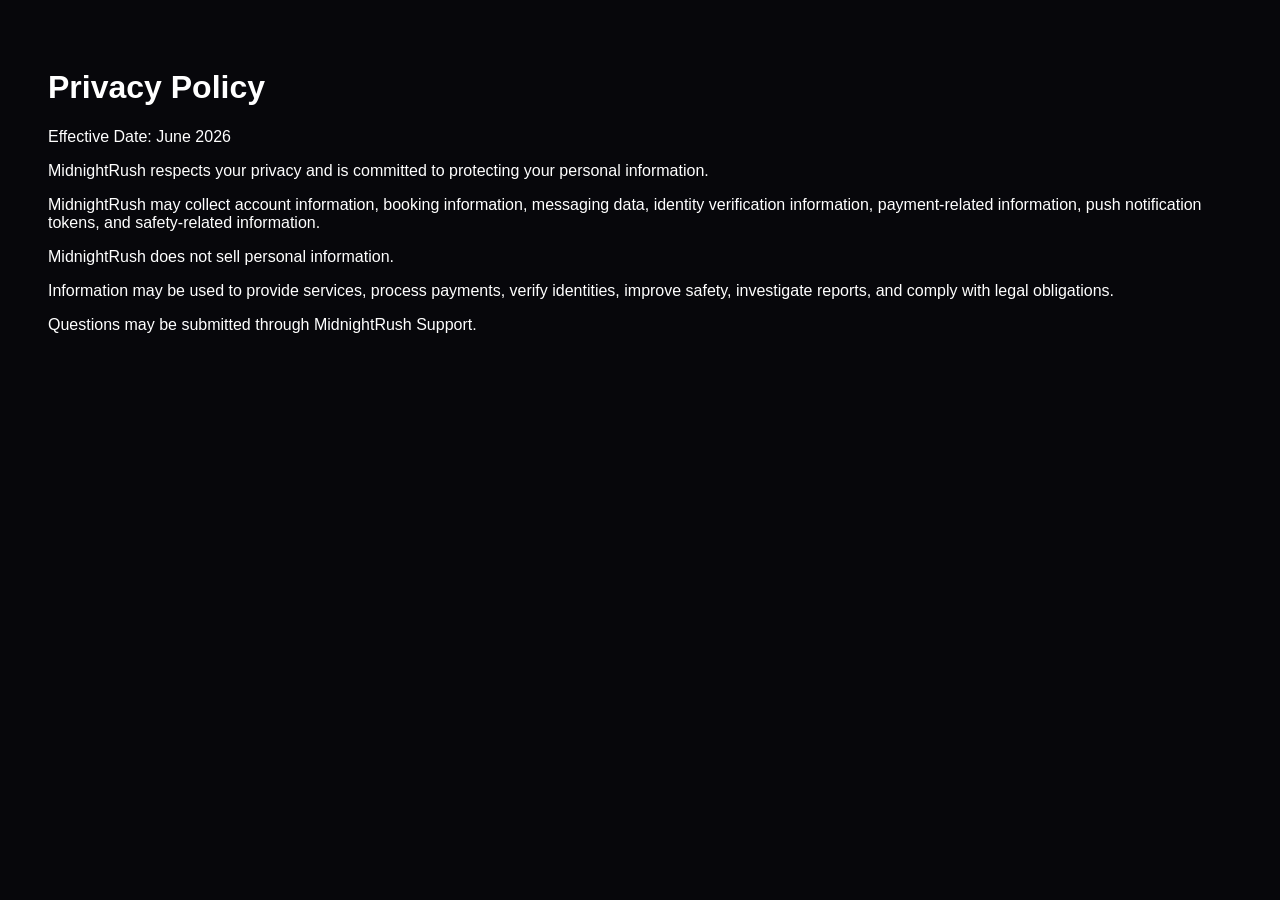
==== privacy.html @ 335557f6 "Create privacy.html" ====
<!DOCTYPE html>
<html>
<head>
<title>Privacy Policy</title>
</head>
<body style="font-family:Arial;background:#07070B;color:white;padding:40px;">
<h1>Privacy Policy</h1>

<p>Effective Date: June 2026</p>

<p>MidnightRush respects your privacy and is committed to protecting your personal information.</p>

<p>MidnightRush may collect account information, booking information, messaging data, identity verification information, payment-related information, push notification tokens, and safety-related information.</p>

<p>MidnightRush does not sell personal information.</p>

<p>Information may be used to provide services, process payments, verify identities, improve safety, investigate reports, and comply with legal obligations.</p>

<p>Questions may be submitted through MidnightRush Support.</p>

</body>
</html>
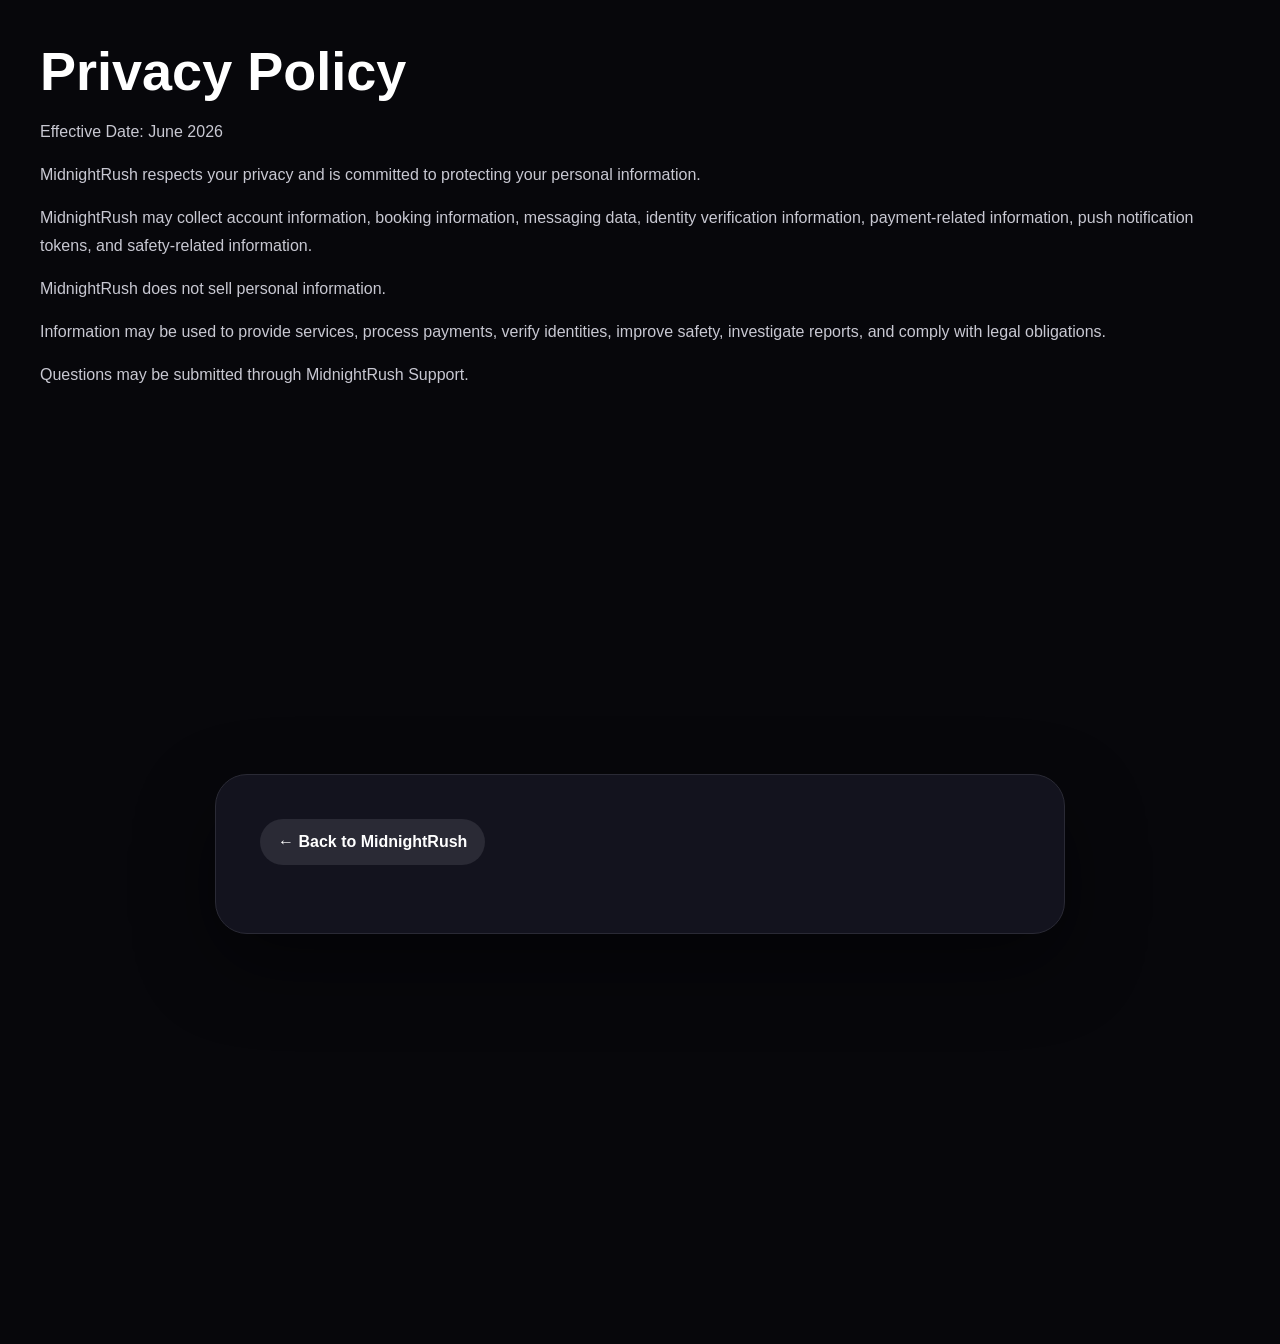
==== commit 2e3583c4: "Update privacy.html" ====
--- a/privacy.html
+++ b/privacy.html
@@ -1,3 +1,4 @@
+<link rel="stylesheet" href="style.css" />
 <!DOCTYPE html>
 <html>
 <head>
@@ -20,3 +21,11 @@
 
 </body>
 </html>
+<main class="page">
+  <section class="content">
+    <a class="back" href="index.html">← Back to MidnightRush</a>
+
+    <!-- Your policy content here -->
+
+  </section>
+</main>
--- a/style.css
+++ b/style.css
@@ -0,0 +1,99 @@
+* {
+  box-sizing: border-box;
+}
+
+body {
+  margin: 0;
+  font-family: Arial, Helvetica, sans-serif;
+  background:
+    radial-gradient(circle at top, rgba(255, 45, 170, 0.22), transparent 35%),
+    radial-gradient(circle at bottom, rgba(255, 215, 90, 0.16), transparent 35%),
+    #07070b;
+  color: white;
+  min-height: 100vh;
+}
+
+.page {
+  min-height: 100vh;
+  padding: 40px 20px;
+  display: flex;
+  align-items: center;
+  justify-content: center;
+}
+
+.hero, .content {
+  width: 100%;
+  max-width: 850px;
+  background: rgba(20, 20, 33, 0.9);
+  border: 1px solid #2a2a35;
+  border-radius: 32px;
+  padding: 44px;
+  box-shadow: 0 30px 80px rgba(0, 0, 0, 0.45);
+}
+
+.badge {
+  display: inline-block;
+  padding: 10px 16px;
+  border: 1px solid rgba(255, 215, 90, 0.5);
+  border-radius: 999px;
+  color: #ffd75a;
+  font-weight: 800;
+  margin-bottom: 20px;
+}
+
+h1 {
+  font-size: 54px;
+  margin: 0 0 14px;
+  color: #fff;
+}
+
+h2 {
+  color: #ff2daa;
+  margin-top: 32px;
+}
+
+p, li {
+  color: #c8c8d2;
+  line-height: 1.7;
+  font-size: 16px;
+}
+
+.buttons {
+  display: flex;
+  flex-wrap: wrap;
+  gap: 12px;
+  margin-top: 30px;
+}
+
+a {
+  color: white;
+}
+
+.buttons a, .back {
+  text-decoration: none;
+  background: linear-gradient(135deg, #ff2daa, #7b2eff);
+  padding: 14px 18px;
+  border-radius: 999px;
+  font-weight: 900;
+  display: inline-block;
+}
+
+.back {
+  margin-bottom: 24px;
+  background: #2a2a35;
+}
+
+.gold {
+  color: #ffd75a;
+}
+
+@media (max-width: 600px) {
+  h1 {
+    font-size: 38px;
+  }
+
+  .hero, .content {
+    padding: 28px;
+    border-radius: 24px;
+  }
+}
